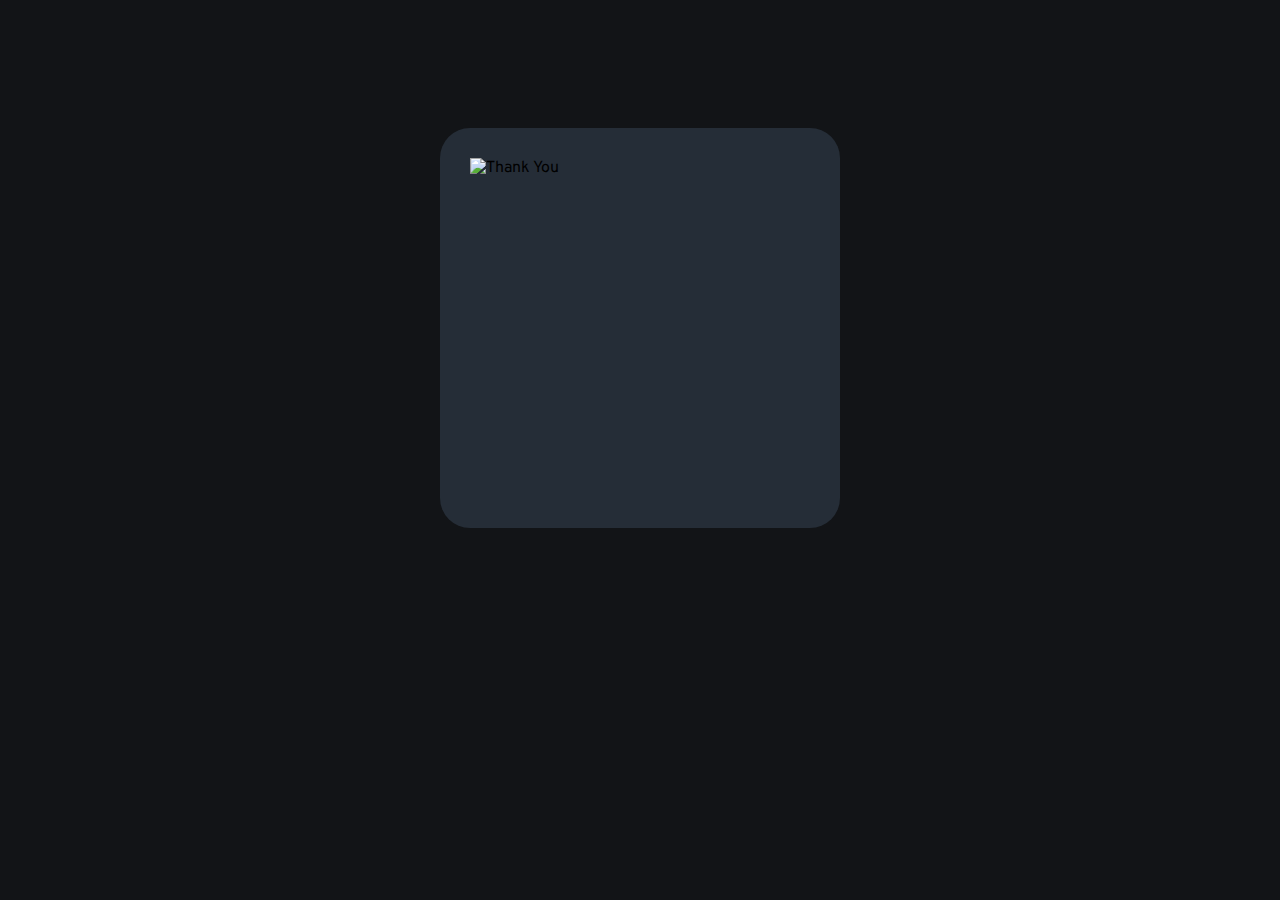
==== rate.html @ 5ee4a21a "first commit" ====
<!DOCTYPE html>
<html lang="en">
<head>
    <meta charset="UTF-8">
    <meta http-equiv="X-UA-Compatible" content="IE=edge">
    <meta name="viewport" content="width=device-width, initial-scale=1.0">
    <title>Ratings</title>
    <link rel="stylesheet" href="style.css">
</head>
<body>
    <section id="card">
        <div class="card">
            <div class="thank-you">
                <img src="./images/illustration-thank-you.svg" alt="Thank You">
            </div>
        </div>
    </section>
</body>
</html>
---- style.css ----
@import url('https://fonts.googleapis.com/css2?family=Charis+SIL&family=Gabriela&family=Lobster+Two&family=Montserrat:wght@300&family=Overpass:wght@200&family=Playfair+Display:ital@0;1&family=Poppins:wght@400;600&family=Source+Sans+Pro&display=swap');
*{
    margin: 0;
    padding: 0;
    box-sizing: border-box;
    font-family: 'Overpass', sans-serif;
}

body{
    background-color:hsl(216, 12%, 8%);
}

#card{
    display: flex;
    justify-content: center;
}

#card .card{
    background-color: hsl(213, 19%, 18%);
    height: 400px;
    width: 400px;
    border-radius: 30px;
    margin-block-start: 10%;
    padding: 30px;
}

#card .card .icon{
    height: 50px;
    width: 50px;
    background-color: #fff;
    border-radius: 50%;
    background-color:  hsl(217, 27%, 26%);
    margin: 1em;
    display: flex;
    justify-content: center;
    align-items: center;
}

h2{
    font-size: 15px;
    color:hsl(0, 0%, 100%);
    line-height: 3em;
}

p{
    font-size: 15px;
    color:hsl(0, 0%, 80%);
    line-height: 1.5em;
}

#card .card .rating .btn{
    height: 50px;
    width: 50px;
    outline: none;
    border: none;
    color:hsl(0, 0%, 100%);
    background-color:   hsl(217, 27%, 26%);
    border-radius: 50%;
    margin: 20px 5px;
    font-size: 15px;
    cursor: pointer;
}

#card .card .rating .btn:active{
    background-color: hsl(25, 97%, 53%);
    cursor: pointer;
    font-weight: 700;
    color: hsl(0, 0%, 100%);
}

.submit{
    background-color:hsl(25, 97%, 53%);
    outline: none;
    border: none;
    padding: 15px;
    width: 100%;
    border-radius: 30px;
    color:hsl(0, 0%, 100%);
    font-weight: 700;
    margin: 10px auto;
    letter-spacing: .3em;
    cursor: pointer;
}

.submit:active{
    background-color: hsl(0, 0%, 100%);
    cursor: pointer;
    color: hsl(25, 97%, 53%);
}
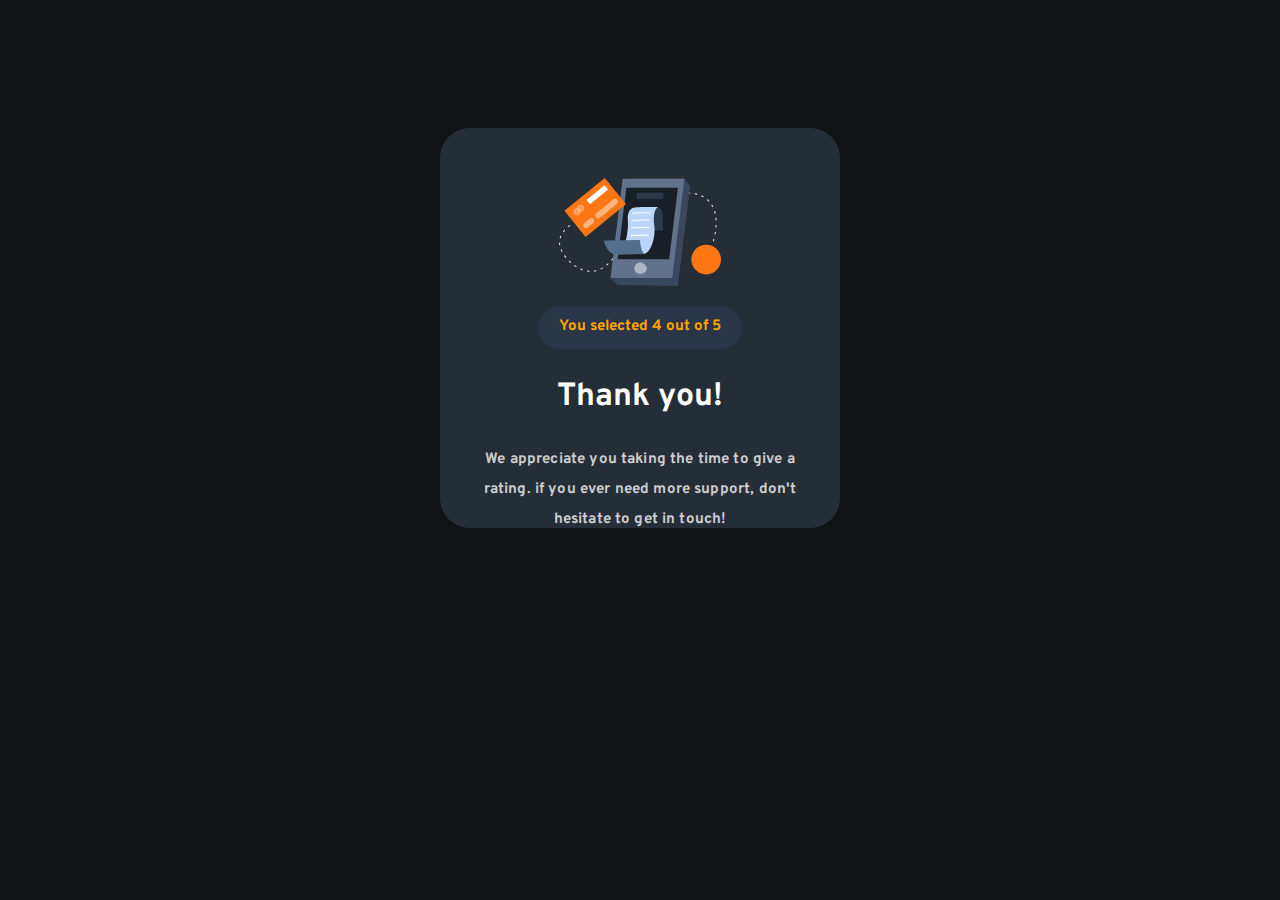
==== commit 6cdf954b: "Second commmit" ====
--- a/rate.html
+++ b/rate.html
@@ -6,14 +6,32 @@
     <meta name="viewport" content="width=device-width, initial-scale=1.0">
     <title>Ratings</title>
     <link rel="stylesheet" href="style.css">
+    <link rel="shortcut icon" href="favicon.ico" type="./images/favicon-32x32.png">
 </head>
 <body>
     <section id="card">
         <div class="card">
-            <div class="thank-you">
-                <img src="./images/illustration-thank-you.svg" alt="Thank You">
+            <div class="rating-card">
+                <div class="thank-you">
+                    <img src="./images/illustration-thank-you.svg" alt="Thank You">
+                </div>
+                <div class="rating">
+                        <p>You selected <span id="rate-num">4</span> out of 5</p>
+                </div>
+
+    
+                <div class="rating-msg">
+                    <h1>Thank you!</h1>
+                    <p>We appreciate you taking the time to give a rating.
+                        if you ever need more support, don't hesitate to 
+                        get in touch!
+                    </p>
+                </div>
             </div>
+    
         </div>
     </section>
+
+    <script src="./script.js"></script>
 </body>
 </html>--- a/style.css
+++ b/style.css
@@ -61,11 +61,15 @@
     cursor: pointer;
 }
 
-#card .card .rating .btn:active{
+#card .card .rating .btn:hover{
     background-color: hsl(25, 97%, 53%);
     cursor: pointer;
     font-weight: 700;
     color: hsl(0, 0%, 100%);
+}
+
+#card .card .rating .btn:focus{
+    background-color: hsl(217, 12%, 63%);
 }
 
 .submit{
@@ -82,8 +86,52 @@
     cursor: pointer;
 }
 
-.submit:active{
+.submit:hover{
     background-color: hsl(0, 0%, 100%);
     cursor: pointer;
     color: hsl(25, 97%, 53%);
+}
+
+
+
+/* Rating Section */
+
+
+.rating-card .thank-you{
+    display: flex;
+    justify-content: center;
+    align-items: center;
+    padding: 20px;
+}
+
+.rating{
+    display: flex;
+    justify-content: center;
+    align-items: center;
+    text-align: center;
+}
+.rating p{
+    background-color:  hsl(216, 26%, 22%);
+    color: orange;
+    border-radius: 30px;
+    font-size: 15px;
+    font-weight: 700;
+    padding: 10px;
+    width: 60%;
+}
+
+.rating-msg{
+    text-align: center;
+    font-weight: 700;
+}
+
+.rating-msg p{
+    line-height: 2em;
+    font-size: 15px;
+    letter-spacing: .01em;
+}
+
+h1{
+    color:hsl(0, 0%, 100%);
+    line-height: 3em;
 }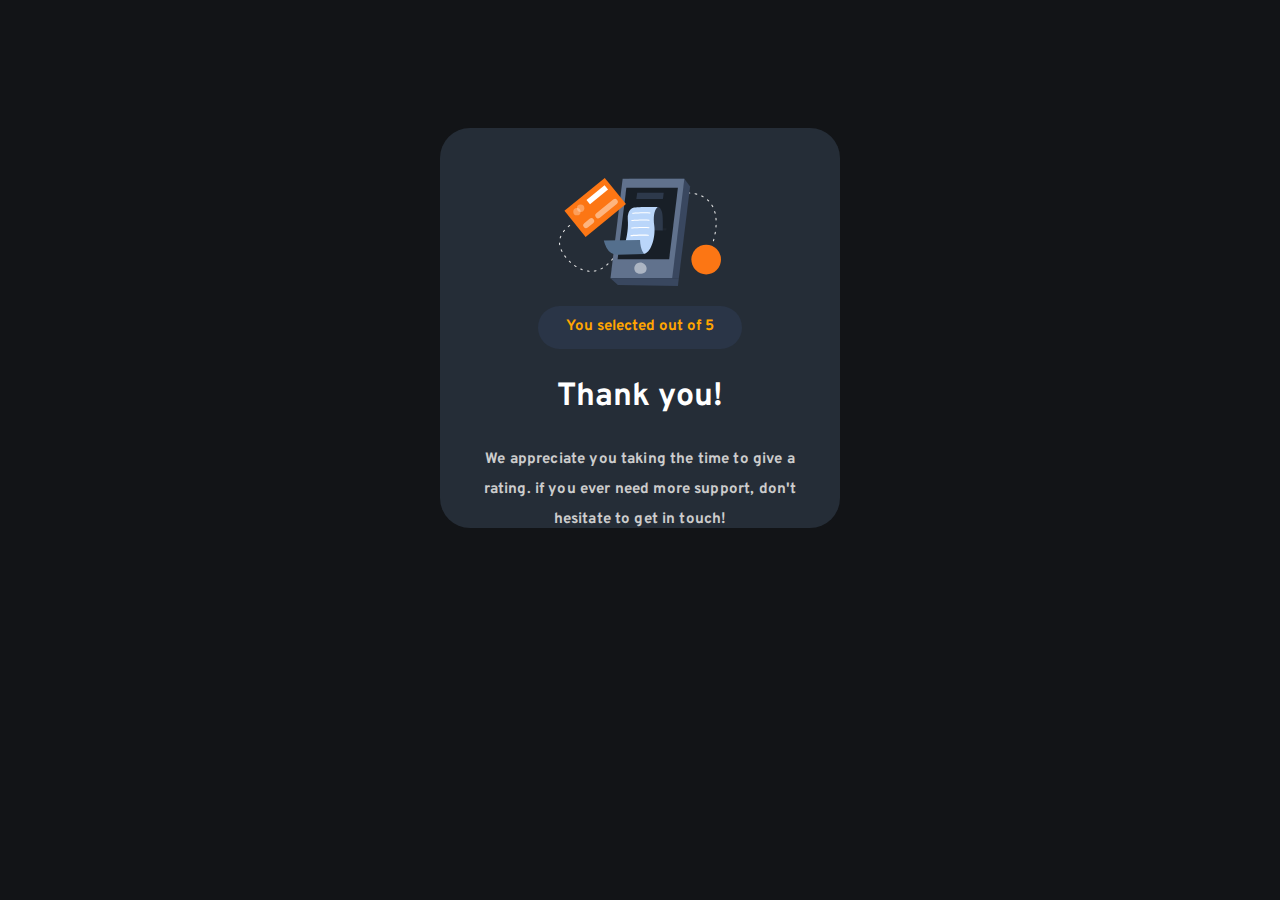
==== commit d86b108e: "Java Script Modification" ====
--- a/rate.html
+++ b/rate.html
@@ -16,7 +16,7 @@
                     <img src="./images/illustration-thank-you.svg" alt="Thank You">
                 </div>
                 <div class="rating">
-                        <p>You selected <span id="rate-num">4</span> out of 5</p>
+                        <p>You selected <span id="rate-num"></span> out of 5</p>
                 </div>
 
     
--- a/style.css
+++ b/style.css
@@ -1,137 +1,134 @@
-@import url('https://fonts.googleapis.com/css2?family=Charis+SIL&family=Gabriela&family=Lobster+Two&family=Montserrat:wght@300&family=Overpass:wght@200&family=Playfair+Display:ital@0;1&family=Poppins:wght@400;600&family=Source+Sans+Pro&display=swap');
-*{
-    margin: 0;
-    padding: 0;
-    box-sizing: border-box;
-    font-family: 'Overpass', sans-serif;
+@import url("https://fonts.googleapis.com/css2?family=Charis+SIL&family=Gabriela&family=Lobster+Two&family=Montserrat:wght@300&family=Overpass:wght@200&family=Playfair+Display:ital@0;1&family=Poppins:wght@400;600&family=Source+Sans+Pro&display=swap");
+* {
+  margin: 0;
+  padding: 0;
+  box-sizing: border-box;
+  font-family: "Overpass", sans-serif;
 }
 
-body{
-    background-color:hsl(216, 12%, 8%);
+body {
+  background-color: hsl(216, 12%, 8%);
 }
 
-#card{
-    display: flex;
-    justify-content: center;
+#card {
+  display: flex;
+  justify-content: center;
 }
 
-#card .card{
-    background-color: hsl(213, 19%, 18%);
-    height: 400px;
-    width: 400px;
-    border-radius: 30px;
-    margin-block-start: 10%;
-    padding: 30px;
+#card .card {
+  background-color: hsl(213, 19%, 18%);
+  height: 400px;
+  width: 400px;
+  border-radius: 30px;
+  margin-block-start: 10%;
+  padding: 30px;
 }
 
-#card .card .icon{
-    height: 50px;
-    width: 50px;
-    background-color: #fff;
-    border-radius: 50%;
-    background-color:  hsl(217, 27%, 26%);
-    margin: 1em;
-    display: flex;
-    justify-content: center;
-    align-items: center;
+#card .card .icon {
+  height: 50px;
+  width: 50px;
+  background-color: #fff;
+  border-radius: 50%;
+  background-color: hsl(217, 27%, 26%);
+  margin: 1em;
+  display: flex;
+  justify-content: center;
+  align-items: center;
 }
 
-h2{
-    font-size: 15px;
-    color:hsl(0, 0%, 100%);
-    line-height: 3em;
+h2 {
+  font-size: 15px;
+  color: hsl(0, 0%, 100%);
+  line-height: 3em;
 }
 
-p{
-    font-size: 15px;
-    color:hsl(0, 0%, 80%);
-    line-height: 1.5em;
+p {
+  font-size: 15px;
+  color: hsl(0, 0%, 80%);
+  line-height: 1.5em;
 }
 
-#card .card .rating .btn{
-    height: 50px;
-    width: 50px;
-    outline: none;
-    border: none;
-    color:hsl(0, 0%, 100%);
-    background-color:   hsl(217, 27%, 26%);
-    border-radius: 50%;
-    margin: 20px 5px;
-    font-size: 15px;
-    cursor: pointer;
+#card .card .rating .btn {
+  height: 50px;
+  width: 50px;
+  outline: none;
+  border: none;
+  color: hsl(0, 0%, 100%);
+  background-color: hsl(217, 27%, 26%);
+  border-radius: 50%;
+  margin: 20px 5px;
+  font-size: 15px;
+  cursor: pointer;
 }
 
-#card .card .rating .btn:hover{
-    background-color: hsl(25, 97%, 53%);
-    cursor: pointer;
-    font-weight: 700;
-    color: hsl(0, 0%, 100%);
+#card .card .rating .btn:hover {
+  background-color: hsl(25, 97%, 53%);
+  cursor: pointer;
+  font-weight: 700;
+  color: hsl(0, 0%, 100%);
 }
 
-#card .card .rating .btn:focus{
-    background-color: hsl(217, 12%, 63%);
+#card .card .rating .btn:focus {
+  background-color: hsl(217, 12%, 63%);
 }
 
-.submit{
-    background-color:hsl(25, 97%, 53%);
-    outline: none;
-    border: none;
-    padding: 15px;
-    width: 100%;
-    border-radius: 30px;
-    color:hsl(0, 0%, 100%);
-    font-weight: 700;
-    margin: 10px auto;
-    letter-spacing: .3em;
-    cursor: pointer;
+.submit {
+  background-color: hsl(25, 97%, 53%);
+  outline: none;
+  border: none;
+  padding: 15px;
+  width: 100%;
+  border-radius: 30px;
+  color: hsl(0, 0%, 100%);
+  font-weight: 700;
+  margin: 10px auto;
+  letter-spacing: 0.3em;
+  cursor: pointer;
 }
 
-.submit:hover{
-    background-color: hsl(0, 0%, 100%);
-    cursor: pointer;
-    color: hsl(25, 97%, 53%);
+.submit:hover {
+  background-color: hsl(0, 0%, 100%);
+  cursor: pointer;
+  color: hsl(25, 97%, 53%);
 }
-
-
 
 /* Rating Section */
 
-
-.rating-card .thank-you{
-    display: flex;
-    justify-content: center;
-    align-items: center;
-    padding: 20px;
+.rating-card .thank-you {
+  display: flex;
+  justify-content: center;
+  align-items: center;
+  padding: 20px;
 }
 
-.rating{
-    display: flex;
-    justify-content: center;
-    align-items: center;
-    text-align: center;
+.rating {
+  display: flex;
+  justify-content: center;
+  align-items: center;
+  text-align: center;
 }
-.rating p{
-    background-color:  hsl(216, 26%, 22%);
-    color: orange;
-    border-radius: 30px;
-    font-size: 15px;
-    font-weight: 700;
-    padding: 10px;
-    width: 60%;
+.rating p {
+  background-color: hsl(216, 26%, 22%);
+  color: orange;
+  border-radius: 30px;
+  font-size: 15px;
+  font-weight: 700;
+  padding: 10px;
+  width: 60%;
 }
 
-.rating-msg{
-    text-align: center;
-    font-weight: 700;
+.rating-msg {
+  text-align: center;
+  font-weight: 700;
 }
 
-.rating-msg p{
-    line-height: 2em;
-    font-size: 15px;
-    letter-spacing: .01em;
+.rating-msg p {
+  line-height: 2em;
+  font-size: 15px;
+  letter-spacing: 0.01em;
 }
 
-h1{
-    color:hsl(0, 0%, 100%);
-    line-height: 3em;
-}+h1 {
+  color: hsl(0, 0%, 100%);
+  line-height: 3em;
+}
